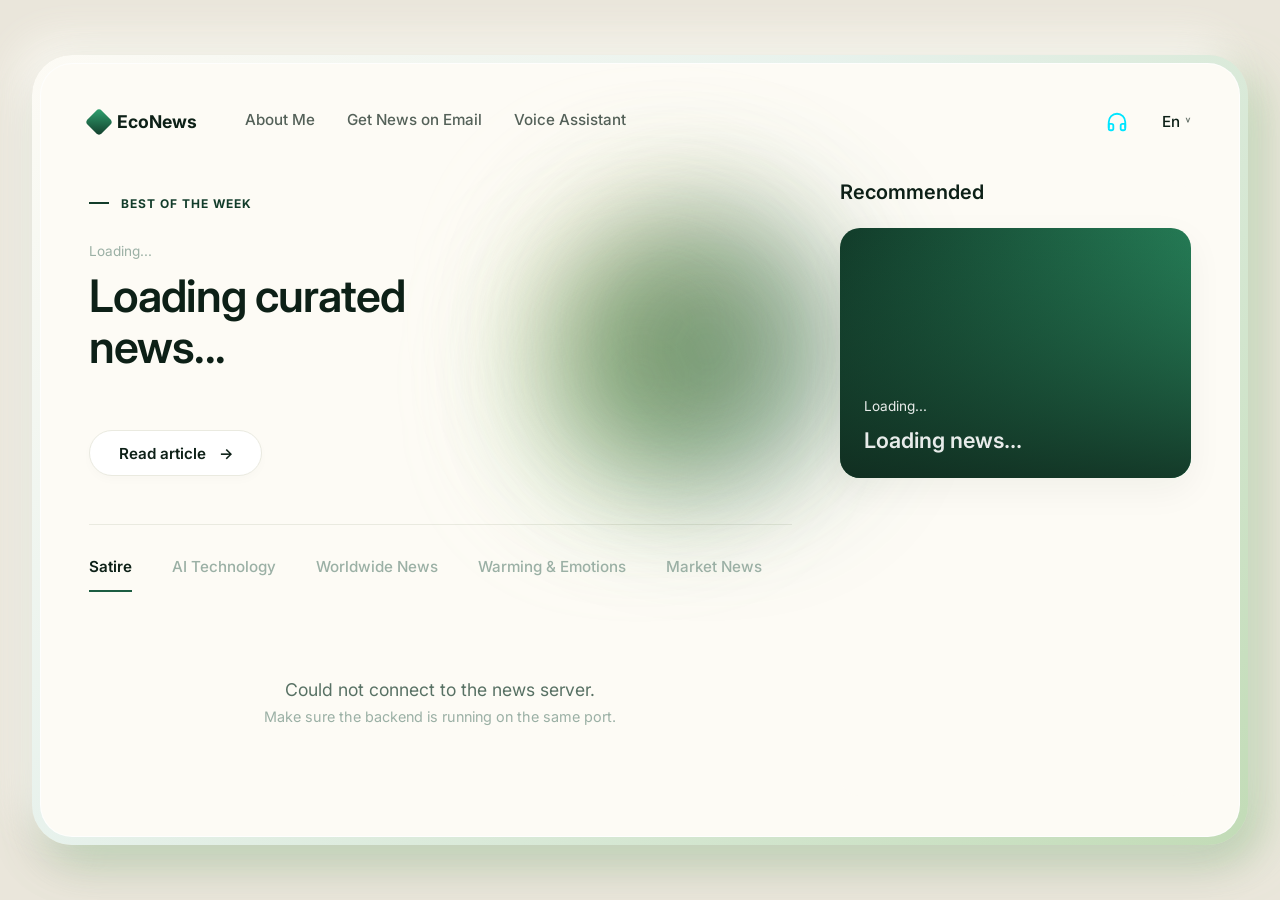
==== frontend/index.html @ ef5df572 "feat: connect all systems — 15 categorized news, audio, email, coffee toast, new nav (About Me / Get" ====
<!DOCTYPE html>
<html lang="en">

<head>
    <meta charset="UTF-8">
    <meta name="viewport" content="width=device-width, initial-scale=1.0">
    <title>EcoNews — AI-Curated Daily Digest</title>
    <meta name="description"
        content="EcoNews delivers AI-curated daily news across Satire, AI Technology, Worldwide, Warming & Emotions, and Market categories.">
    <link rel="preconnect" href="https://fonts.googleapis.com">
    <link rel="preconnect" href="https://fonts.gstatic.com" crossorigin>
    <link href="https://fonts.googleapis.com/css2?family=Inter:wght@300;400;500;600;700&display=swap" rel="stylesheet">
    <link rel="stylesheet" href="style.css">
</head>

<body>
    <div class="app-wrapper">
        <div class="app-container">
            <!-- Top Navigation -->
            <header class="top-nav">
                <div class="nav-left">
                    <div class="logo">
                        <span class="logo-icon"></span>
                        <span class="logo-text">EcoNews</span>
                    </div>
                    <nav class="nav-links" id="nav-links">
                        <a href="https://mayank-goyal09.github.io/" target="_blank" id="nav-about">About Me</a>
                        <a href="#" id="nav-email">Get News on Email</a>
                        <a href="#" id="nav-voice">Voice Assistant</a>
                    </nav>
                </div>
                <div class="nav-right">
                    <!-- Audio Player -->
                    <div class="audio-player" id="audio-player" title="Listen to news audio">
                        <button class="audio-btn headphone-btn" id="audio-headphone-btn">
                            <svg viewBox="0 0 24 24" fill="none" stroke="currentColor" stroke-width="2"
                                stroke-linecap="round" stroke-linejoin="round">
                                <path d="M3 18v-6a9 9 0 0 1 18 0v6"></path>
                                <path
                                    d="M21 19a2 2 0 0 1-2 2h-1a2 2 0 0 1-2-2v-3a2 2 0 0 1 2-2h3zM3 19a2 2 0 0 0 2 2h1a2 2 0 0 0 2-2v-3a2 2 0 0 0-2-2H3z">
                                </path>
                            </svg>
                        </button>

                        <div class="audio-eq" id="audio-eq">
                            <div class="eq-bar bar-1"></div>
                            <div class="eq-bar bar-2"></div>
                            <div class="eq-bar bar-3"></div>
                            <div class="eq-bar bar-4"></div>
                            <div class="eq-bar bar-5"></div>
                        </div>

                        <button class="audio-btn stop-btn" id="audio-stop-btn" title="Stop audio">
                            <svg viewBox="0 0 24 24" fill="currentColor">
                                <rect x="6" y="6" width="12" height="12" rx="2" ry="2"></rect>
                            </svg>
                        </button>
                    </div>
                    <div class="language-selector">En <span class="chevron">˅</span></div>
                </div>
            </header>

            <!-- Main Content Grid -->
            <main class="main-grid">

                <!-- Left Column (Featured) -->
                <section class="featured-section">
                    <!-- Top content: Featured Headline + Abstract Graphic -->
                    <div class="featured-top-area">
                        <div class="featured-text">
                            <div class="badge">BEST OF THE WEEK</div>
                            <div class="meta" id="featured-meta">Loading...</div>
                            <h1 class="headline" id="featured-headline">
                                <a href="#" id="featured-link" target="_blank"
                                    style="color:inherit;text-decoration:none;">Loading curated news...</a>
                            </h1>
                            <div class="tags" id="featured-tags"></div>
                            <a href="#" id="featured-read-btn" target="_blank" class="read-btn">Read article <span
                                    class="arrow">→</span></a>
                        </div>

                        <!-- Abstract Image -->
                        <div class="abstract-graphic">
                            <div class="orb orb-1"></div>
                            <div class="orb orb-2"></div>
                            <div class="orb orb-3"></div>
                            <div class="glass-overlay"></div>
                        </div>
                    </div>

                    <!-- Category Tabs -->
                    <div class="category-tabs-container">
                        <div class="category-tabs" id="category-tabs">
                            <button class="tab-btn active" data-category="satire">Satire</button>
                            <button class="tab-btn" data-category="ai">AI Technology</button>
                            <button class="tab-btn" data-category="worldwide">Worldwide News</button>
                            <button class="tab-btn" data-category="warming">Warming & Emotions</button>
                            <button class="tab-btn" data-category="market">Market News</button>
                        </div>
                    </div>

                    <!-- Dynamic News Cards -->
                    <div class="featured-bottom-row" id="dynamic-cards-container">
                        <!-- Cards injected by JavaScript -->
                        <div class="loading-skeleton">
                            <div class="skeleton-card"></div>
                            <div class="skeleton-card"></div>
                            <div class="skeleton-card"></div>
                        </div>
                    </div>
                </section>

                <!-- Right Column (Sidebar) -->
                <aside class="sidebar-section">
                    <div class="sidebar-header">
                        <h2>Recommended</h2>
                    </div>

                    <!-- Main Recommended Article (dynamically filled) -->
                    <article class="featured-recommended" id="sidebar-featured">
                        <div class="mock-image gradient-bg-1">
                            <div class="mock-image-content">
                                <div class="meta text-white" id="sidebar-featured-meta">Loading...</div>
                                <h3 class="title text-white" id="sidebar-featured-title">Loading news...</h3>
                            </div>
                        </div>
                    </article>

                    <!-- Sidebar list items (dynamically filled) -->
                    <div class="recommended-list" id="sidebar-list">
                        <!-- Filled by JavaScript -->
                    </div>
                </aside>

            </main>
        </div>
    </div>

    <!-- Hidden Audio Element -->
    <audio id="hidden-audio" preload="none"></audio>

    <!-- Email Subscription Toast -->
    <div id="email-popup" class="toast-notification hidden">
        <button id="close-popup" class="toast-close-btn">&times;</button>
        <div class="toast-header">
            <div class="logo-icon toast-logo"></div>
        </div>
        <p class="toast-message">Miss this, and tomorrow starts without context.</p>
        <p class="toast-submessage">Get news everyday on your Inbox Black Hole!</p>
        <form id="subscribe-form" class="toast-form">
            <input type="email" id="subscribe-email" placeholder="Enter email address" required>
            <button type="submit" class="toast-subscribe-btn subscribe-btn">Subscribe</button>
        </form>
        <p class="toast-status" id="toast-status"></p>
    </div>

    <!-- ☕ Coffee Nudge Toast -->
    <div id="coffee-toast" class="coffee-toast hidden">
        <button class="coffee-toast-close" id="coffee-toast-close">✕</button>
        <div class="coffee-toast-icon">☕</div>
        <div class="coffee-toast-body">
            <p class="coffee-toast-title">Grab your coffee!</p>
            <p class="coffee-toast-sub">Sit back & let us read today's news to you.</p>
            <button class="coffee-toast-btn" id="coffee-listen-btn">▶ Listen Now</button>
        </div>
    </div>

    <script src="script.js"></script>
</body>

</html>
---- frontend/style.css ----
:root {
    /* Color Palette */
    --body-bg: #EAE6DB;
    --app-bg: #FDFBF5;

    --text-primary: #0D2017;
    --text-secondary: #587164;
    --text-light: #9BB0A5;

    --accent-dark: #123C2A;
    --accent-main: #1C5D42;
    --accent-light: #E7F3EE;
    --accent-vibrant: #31A572;

    /* Orb Colors */
    --orb-1: #1C5D42;
    --orb-2: #B1D7A7;
    --orb-3: #ECE4B3;

    /* UI Elements */
    --border-color: #EAEAE0;
    --shadow-soft: 0 12px 36px rgba(13, 32, 23, 0.05);
    --shadow-hover: 0 16px 48px rgba(13, 32, 23, 0.08);
    --radius-app: 32px;
    --radius-card: 20px;
    --radius-thumb: 16px;
    --radius-pill: 40px;

    --font-sans: 'Inter', -apple-system, BlinkMacSystemFont, "Segoe UI", Roboto, Helvetica, Arial, sans-serif;
}

* {
    margin: 0;
    padding: 0;
    box-sizing: border-box;
}

body {
    font-family: var(--font-sans);
    background-color: var(--body-bg);
    color: var(--text-primary);
    min-height: 100vh;
    display: flex;
    justify-content: center;
    align-items: center;
    padding: 2rem;
}

a {
    text-decoration: none;
    color: inherit;
    transition: all 0.2s ease;
}

/* App Container Wrapper */
.app-wrapper {
    width: 100%;
    max-width: 1440px;
    padding: 8px;
    border-radius: calc(var(--radius-app) + 8px);
    background: linear-gradient(135deg, rgba(253, 251, 245, 1) 0%, rgba(231, 243, 238, 0.9) 40%, rgba(177, 215, 167, 0.7) 100%);
    box-shadow:
        0 20px 50px rgba(13, 32, 23, 0.1),
        -15px -15px 40px rgba(253, 251, 245, 0.9),
        15px 15px 40px rgba(177, 215, 167, 0.6);
    display: flex;
}

/* App Container */
.app-container {
    background-color: var(--app-bg);
    border-radius: var(--radius-app);
    width: 100%;
    min-height: 85vh;
    padding: 2.5rem 3rem;
    display: flex;
    flex-direction: column;
    overflow: hidden;
    position: relative;
    border: 1px solid rgba(255, 255, 255, 0.8);
}

/* --- Top Navigation --- */
.top-nav {
    display: flex;
    justify-content: space-between;
    align-items: center;
    margin-bottom: 2.5rem;
    z-index: 10;
}

.nav-left {
    display: flex;
    align-items: center;
    gap: 3rem;
}

.logo {
    display: flex;
    align-items: center;
    gap: 0.5rem;
    font-weight: 700;
    font-size: 1.1rem;
    color: var(--text-primary);
}

.logo-icon {
    width: 20px;
    height: 20px;
    background: linear-gradient(135deg, var(--accent-vibrant), var(--accent-dark));
    border-radius: 4px;
    transform: rotate(45deg);
}

.nav-links {
    display: flex;
    gap: 2rem;
    font-size: 0.95rem;
    font-weight: 500;
}

.nav-links a {
    color: var(--text-primary);
    display: flex;
    align-items: center;
    gap: 0.3rem;
    opacity: 0.7;
    cursor: pointer;
    position: relative;
    padding-bottom: 4px;
}

.nav-links a::after {
    content: '';
    position: absolute;
    bottom: 0;
    left: 0;
    width: 0;
    height: 2px;
    background-color: var(--accent-main);
    transition: width 0.3s ease;
}

.nav-links a:hover,
.nav-links a.active {
    opacity: 1;
}

.nav-links a.active::after {
    width: 100%;
}

.nav-links a .plus {
    font-size: 0.8rem;
    opacity: 0.5;
}

.nav-right {
    display: flex;
    align-items: center;
    gap: 1.5rem;
}

/* --- Nav Audio Player --- */
.audio-player {
    display: flex;
    align-items: center;
    gap: 0.8rem;
    overflow: hidden;
    max-width: 38px;
    padding: 6px;
    border-radius: 20px;
    transition: max-width 0.6s cubic-bezier(0.175, 0.885, 0.32, 1.275), background-color 0.4s;
    background-color: transparent;
}

.audio-player.playing {
    max-width: 200px;
    background-color: rgba(49, 135, 72, 0.12);
}

.audio-btn {
    background: none;
    border: none;
    color: var(--text-primary);
    cursor: pointer;
    display: flex;
    align-items: center;
    justify-content: center;
    flex-shrink: 0;
    transition: transform 0.2s, color 0.2s;
    padding: 0;
}

.audio-btn svg {
    width: 22px;
    height: 22px;
    transition: fill 0.3s, fill-opacity 0.3s;
}

.audio-btn:hover {
    color: var(--accent-main);
}

.headphone-btn {
    animation: audio-pulse 3s infinite ease-in-out;
    color: #00e5ff;
}

.audio-player.playing .headphone-btn {
    animation: none;
    color: var(--text-primary);
}

.stop-btn {
    opacity: 0;
    transform: scale(0.5);
    transition: opacity 0.3s, transform 0.3s;
    transition-delay: 0s;
    color: #318748;
    padding-right: 4px;
}

.stop-btn svg {
    width: 20px;
    height: 20px;
}

.stop-btn:hover {
    color: var(--accent-main);
}

.audio-player.playing .stop-btn {
    opacity: 1;
    transform: scale(1);
    transition-delay: 0.4s;
}

/* EQ Vertical Bars */
.audio-eq {
    display: flex;
    gap: 4px;
    align-items: center;
    justify-content: center;
    height: 24px;
    opacity: 0;
    transform: translateX(10px);
    transition: opacity 0.3s, transform 0.3s;
    transition-delay: 0s;
}

.audio-player.playing .audio-eq {
    opacity: 1;
    transform: translateX(0);
    transition-delay: 0.2s;
}

.eq-bar {
    width: 4px;
    background-color: #00e5ff;
    border-radius: 4px;
    height: 4px;
}

/* EQ bounce animations */
@keyframes eq-bounce-1 {

    0%,
    100% {
        height: 6px;
    }

    50% {
        height: 16px;
    }
}

@keyframes eq-bounce-2 {

    0%,
    100% {
        height: 10px;
    }

    50% {
        height: 22px;
    }
}

@keyframes eq-bounce-3 {

    0%,
    100% {
        height: 14px;
    }

    50% {
        height: 26px;
    }
}

@keyframes eq-bounce-4 {

    0%,
    100% {
        height: 8px;
    }

    50% {
        height: 20px;
    }
}

@keyframes eq-bounce-5 {

    0%,
    100% {
        height: 6px;
    }

    50% {
        height: 14px;
    }
}

.audio-player.playing .bar-1 {
    animation: eq-bounce-1 0.7s infinite alternate ease-in-out;
}

.audio-player.playing .bar-2 {
    animation: eq-bounce-2 0.95s infinite alternate ease-in-out;
    animation-delay: 0.2s;
}

.audio-player.playing .bar-3 {
    animation: eq-bounce-3 0.8s infinite alternate ease-in-out;
    animation-delay: 0.4s;
}

.audio-player.playing .bar-4 {
    animation: eq-bounce-4 1.1s infinite alternate ease-in-out;
    animation-delay: 0.1s;
}

.audio-player.playing .bar-5 {
    animation: eq-bounce-5 0.85s infinite alternate ease-in-out;
    animation-delay: 0.3s;
}

@keyframes audio-pulse {

    0%,
    100% {
        transform: translateY(0) scale(1);
    }

    50% {
        transform: translateY(-3px) scale(1.15);
    }
}

.language-selector {
    font-weight: 500;
    font-size: 0.95rem;
    cursor: pointer;
    display: flex;
    align-items: center;
    gap: 0.3rem;
}

.language-selector .chevron {
    font-size: 0.8rem;
    opacity: 0.6;
}

.search-bar {
    position: relative;
    background-color: var(--body-bg);
    border-radius: var(--radius-pill);
    padding: 0.6rem 1.2rem;
    display: flex;
    align-items: center;
    width: 250px;
    transition: width 0.3s ease;
}

.search-bar:focus-within {
    width: 300px;
    background-color: #fff;
    box-shadow: 0 4px 12px rgba(0, 0, 0, 0.03);
}

.search-bar input {
    background: transparent;
    border: none;
    outline: none;
    font-family: inherit;
    font-size: 0.9rem;
    width: 100%;
    color: var(--text-primary);
}

.search-bar input::placeholder {
    color: var(--text-light);
}

.search-icon {
    width: 16px;
    height: 16px;
    color: var(--text-secondary);
    margin-left: 0.5rem;
}

/* --- Main Grid --- */
.main-grid {
    display: grid;
    grid-template-columns: 2fr 1fr;
    gap: 3rem;
    flex-grow: 1;
}

/* --- Left Column (Featured) --- */
.featured-section {
    display: flex;
    flex-direction: column;
    justify-content: space-between;
}

.featured-top-area {
    display: flex;
    flex-grow: 1;
    position: relative;
}

.featured-text {
    width: 60%;
    z-index: 2;
    padding-top: 1rem;
}

.badge {
    text-transform: uppercase;
    font-size: 0.75rem;
    font-weight: 700;
    letter-spacing: 1px;
    color: var(--accent-dark);
    margin-bottom: 2rem;
    display: flex;
    align-items: center;
}

.badge::before {
    content: '';
    display: inline-block;
    width: 20px;
    height: 2px;
    background-color: var(--accent-dark);
    margin-right: 0.75rem;
}

.meta {
    font-size: 0.85rem;
    color: var(--text-light);
    margin-bottom: 0.75rem;
}

.headline {
    font-size: 2.8rem;
    line-height: 1.15;
    font-weight: 600;
    letter-spacing: -0.02em;
    margin-bottom: 1.5rem;
    color: var(--text-primary);
    cursor: pointer;
    transition: color 0.3s ease;
}

.headline a {
    color: inherit;
    text-decoration: none;
}

.headline:hover {
    color: var(--accent-main);
}

.tags {
    display: flex;
    gap: 1rem;
    margin-bottom: 2rem;
}

.tags span {
    font-size: 0.85rem;
    color: var(--text-secondary);
    cursor: pointer;
}

.tags span:hover {
    color: var(--accent-main);
}

/* Pill Button */
.read-btn {
    background-color: #ffffff;
    border: 1px solid var(--border-color);
    padding: 0.8rem 1.8rem;
    border-radius: var(--radius-pill);
    font-family: inherit;
    font-weight: 600;
    font-size: 0.95rem;
    color: var(--text-primary);
    cursor: pointer;
    display: inline-flex;
    align-items: center;
    gap: 0.8rem;
    box-shadow: 0 4px 10px rgba(0, 0, 0, 0.02);
    transition: all 0.3s ease;
    text-decoration: none;
}

.read-btn:hover {
    box-shadow: 0 6px 15px rgba(0, 0, 0, 0.06);
    transform: translateY(-2px);
    border-color: var(--accent-light);
}

.read-btn .arrow {
    transition: transform 0.2s ease;
}

.read-btn:hover .arrow {
    transform: translateX(4px);
}

/* --- Abstract Graphic (The Orb) --- */
.abstract-graphic {
    width: 40%;
    position: relative;
    display: flex;
    justify-content: center;
    align-items: center;
}

.orb {
    border-radius: 50%;
    filter: blur(60px);
    position: absolute;
    opacity: 0.8;
    mix-blend-mode: multiply;
    animation: float 10s infinite ease-in-out alternate;
}

.orb-1 {
    width: 280px;
    height: 280px;
    background: rgba(28, 93, 66, 0.6);
    top: 10%;
    left: 20%;
    animation-delay: 0s;
}

.orb-2 {
    width: 220px;
    height: 220px;
    background: rgba(177, 215, 167, 0.7);
    top: 30%;
    right: 15%;
    animation-delay: -3s;
}

.orb-3 {
    width: 250px;
    height: 250px;
    background: rgba(236, 228, 179, 0.6);
    bottom: 10%;
    left: 10%;
    animation-delay: -6s;
}

.glass-overlay {
    position: absolute;
    inset: 0;
    pointer-events: none;
}

@keyframes float {
    0% {
        transform: translateY(0) scale(1);
    }

    100% {
        transform: translateY(-20px) scale(1.05);
    }
}

/* --- Category Tabs --- */
.category-tabs-container {
    margin-top: 3rem;
    border-top: 1px solid var(--border-color);
}

.category-tabs {
    display: flex;
    gap: 2.5rem;
    padding-top: 1.5rem;
}

.tab-btn {
    background: transparent;
    border: none;
    font-family: inherit;
    font-size: 0.95rem;
    color: var(--text-light);
    cursor: pointer;
    padding: 0.5rem 0;
    font-weight: 500;
    transition: all 0.3s ease;
    position: relative;
}

.tab-btn::after {
    content: '';
    position: absolute;
    bottom: -8px;
    left: 0;
    width: 0%;
    height: 2px;
    background-color: var(--accent-main);
    transition: width 0.3s ease;
}

.tab-btn:hover {
    color: var(--accent-main);
}

.tab-btn.active {
    color: var(--text-primary);
    font-weight: 600;
}

.tab-btn.active::after {
    width: 100%;
}

/* --- Bottom Left Row (Dynamic Cards) --- */
.featured-bottom-row {
    display: grid;
    grid-template-columns: repeat(3, 1fr);
    gap: 2rem;
    margin-top: 2rem;
    transition: opacity 0.4s ease;
    min-height: 180px;
}

.featured-bottom-row.fade-out {
    opacity: 0;
}

/* --- Mini Card (Dynamic) --- */
.mini-card {
    cursor: pointer;
    transition: all 0.3s ease;
    padding: 1.2rem;
    border-radius: var(--radius-card);
    background: var(--app-bg);
    border: 1px solid var(--border-color);
    position: relative;
    overflow: hidden;
}

.mini-card:hover {
    transform: translateY(-4px);
    box-shadow: var(--shadow-hover);
    border-color: var(--accent-light);
}

.mini-card .card-gradient-bar {
    position: absolute;
    top: 0;
    left: 0;
    right: 0;
    height: 4px;
    border-radius: var(--radius-card) var(--radius-card) 0 0;
}

.mini-card .title {
    font-size: 1rem;
    font-weight: 600;
    line-height: 1.4;
    color: var(--text-primary);
    margin-bottom: 0.5rem;
}

.mini-card .title a {
    color: inherit;
    text-decoration: none;
}

.mini-card .title a:hover {
    color: var(--accent-main);
}

.mini-card .card-why {
    font-size: 0.85rem;
    color: var(--text-secondary);
    line-height: 1.5;
    margin-bottom: 0.5rem;
    display: -webkit-box;
    -webkit-line-clamp: 2;
    line-clamp: 2;
    -webkit-box-orient: vertical;
    overflow: hidden;
}

.mini-card .card-tags {
    display: flex;
    flex-wrap: wrap;
    gap: 0.5rem;
}

.card-tag {
    font-size: 0.75rem;
    color: var(--accent-main);
    background: var(--accent-light);
    padding: 2px 8px;
    border-radius: var(--radius-pill);
    font-weight: 500;
}

/* Card enter animation */
@keyframes cardSlideUp {
    from {
        opacity: 0;
        transform: translateY(20px);
    }

    to {
        opacity: 1;
        transform: translateY(0);
    }
}

.card-enter {
    animation: cardSlideUp 0.5s ease forwards;
    opacity: 0;
}

/* --- Empty State --- */
.empty-state {
    grid-column: 1 / -1;
    display: flex;
    flex-direction: column;
    align-items: center;
    justify-content: center;
    padding: 3rem;
    text-align: center;
    color: var(--text-secondary);
}

.empty-state p {
    font-size: 1.1rem;
    margin-bottom: 0.5rem;
}

.empty-sub {
    font-size: 0.9rem !important;
    color: var(--text-light) !important;
}

/* --- Loading Skeleton --- */
.loading-skeleton {
    display: contents;
}

.skeleton-card {
    height: 150px;
    border-radius: var(--radius-card);
    background: linear-gradient(90deg, var(--border-color) 25%, #f5f5f0 37%, var(--border-color) 63%);
    background-size: 400% 100%;
    animation: skeleton-loading 1.4s ease infinite;
}

@keyframes skeleton-loading {
    0% {
        background-position: 100% 50%;
    }

    100% {
        background-position: 0 50%;
    }
}


/* --- Right Column (Sidebar) --- */
.sidebar-section {
    background-color: var(--app-bg);
    border-radius: var(--radius-card);
    display: flex;
    flex-direction: column;
}

.sidebar-header {
    display: flex;
    justify-content: space-between;
    align-items: center;
    margin-bottom: 1.5rem;
}

.sidebar-header h2 {
    font-size: 1.25rem;
    font-weight: 600;
}

.view-all {
    font-size: 0.9rem;
    font-weight: 500;
    color: var(--text-secondary);
    display: flex;
    align-items: center;
    gap: 0.3rem;
}

.view-all:hover {
    color: var(--accent-main);
}

/* Featured Recommended Article */
.featured-recommended {
    margin-bottom: 2rem;
    cursor: pointer;
    border-radius: var(--radius-card);
    overflow: hidden;
    position: relative;
    box-shadow: var(--shadow-soft);
    transition: transform 0.3s ease, box-shadow 0.3s ease;
}

.featured-recommended:hover {
    transform: translateY(-4px);
    box-shadow: var(--shadow-hover);
}

.mock-image {
    width: 100%;
    height: 250px;
    background-size: cover;
    background-position: center;
    display: flex;
    align-items: flex-end;
    padding: 1.5rem;
    position: relative;
}

.mock-image::before {
    content: '';
    position: absolute;
    inset: 0;
    background: linear-gradient(to top, rgba(13, 32, 23, 0.8) 0%, rgba(13, 32, 23, 0) 100%);
    z-index: 1;
}

.mock-image-content {
    position: relative;
    z-index: 2;
}

.text-white {
    color: rgba(255, 255, 255, 0.9) !important;
}

.mock-image-content .title {
    color: #ffffff;
    font-size: 1.35rem;
    font-weight: 600;
    line-height: 1.3;
}

/* Recommended List */
.recommended-list {
    display: flex;
    flex-direction: column;
    gap: 1.5rem;
}

.list-item {
    display: flex;
    align-items: center;
    cursor: pointer;
    transition: transform 0.3s ease;
    position: relative;
    padding: 0.5rem;
    margin: -0.5rem;
    border-radius: var(--radius-thumb);
    z-index: 1;
}

.list-item:hover {
    transform: translateX(5px);
}

.mock-thumb {
    width: 80px;
    height: 80px;
    border-radius: var(--radius-thumb);
    flex-shrink: 0;
    position: absolute;
    left: 0.5rem;
    top: 50%;
    transform: translateY(-50%);
    z-index: -1;
    transition: all 0.4s cubic-bezier(0.4, 0, 0.2, 1);
}

.list-item:hover .mock-thumb {
    width: calc(100% - 1rem);
    height: calc(100% - 1rem);
    box-shadow: 0 4px 15px rgba(28, 93, 66, 0.15);
}

.item-details {
    margin-left: calc(80px + 1.25rem);
    transition: color 0.4s ease;
    width: 100%;
}

.list-item .item-details .meta,
.list-item .item-details .title {
    transition: color 0.4s ease;
}

.list-item:hover .item-details .title {
    color: #ffffff;
}

.list-item:hover .item-details .meta {
    color: rgba(255, 255, 255, 0.85);
}

.item-details .title {
    font-size: 1rem;
    font-weight: 600;
    line-height: 1.4;
    color: var(--text-primary);
    overflow: hidden;
    display: -webkit-box;
    -webkit-line-clamp: 3;
    line-clamp: 3;
    -webkit-box-orient: vertical;
}

/* --- Gradient Backgrounds --- */
.gradient-bg-1 {
    background: linear-gradient(135deg, var(--accent-dark), var(--accent-vibrant));
}

.gradient-bg-2 {
    background: linear-gradient(135deg, #1C5D42, #E7F3EE);
}

.gradient-bg-3 {
    background: linear-gradient(135deg, #0f3d2a, #20875e);
}

.gradient-bg-4 {
    background: linear-gradient(135deg, #B1D7A7, #1C5D42);
}

.gradient-bg-5 {
    background: linear-gradient(135deg, #ECE4B3, #587164);
}

/* Responsive */
@media (max-width: 1200px) {
    .main-grid {
        grid-template-columns: 1fr;
    }

    .abstract-graphic {
        position: absolute;
        right: 0;
        top: 0;
        opacity: 0.2;
        z-index: 0;
        pointer-events: none;
    }

    .featured-text {
        width: 100%;
    }
}

@media (max-width: 768px) {
    body {
        padding: 0.5rem;
    }

    .app-container {
        padding: 1.5rem;
    }

    .top-nav {
        flex-direction: column;
        gap: 1rem;
    }

    .nav-left {
        flex-direction: column;
        gap: 1rem;
    }

    .nav-links {
        flex-wrap: wrap;
        gap: 0.75rem;
        font-size: 0.85rem;
    }

    .nav-right {
        flex-wrap: wrap;
        gap: 0.75rem;
    }

    .headline {
        font-size: 1.8rem;
    }

    .featured-bottom-row {
        grid-template-columns: 1fr;
    }

    .category-tabs {
        flex-wrap: wrap;
        gap: 1rem;
    }
}

/* --- Email Subscription Toast --- */
.toast-notification {
    position: fixed;
    top: 2rem;
    left: 2rem;
    background-color: var(--app-bg);
    padding: 1.5rem;
    border-radius: var(--radius-card);
    box-shadow: var(--shadow-hover);
    width: 320px;
    z-index: 1000;
    opacity: 1;
    transform: translateX(0);
    transition: all 0.4s cubic-bezier(0.175, 0.885, 0.32, 1.275);
    border: 1px solid rgba(255, 255, 255, 0.8);
}

.toast-notification.hidden {
    opacity: 0;
    transform: translateX(-120%);
    pointer-events: none;
}

.toast-close-btn {
    position: absolute;
    top: 1rem;
    right: 1rem;
    background: none;
    border: none;
    font-size: 1.2rem;
    cursor: pointer;
    color: var(--text-secondary);
    transition: color 0.2s;
    line-height: 1;
}

.toast-close-btn:hover {
    color: var(--accent-main);
}

.toast-header {
    display: flex;
    align-items: center;
    margin-bottom: 0.8rem;
}

.toast-logo {
    width: 24px;
    height: 24px;
    background: linear-gradient(135deg, var(--accent-vibrant), var(--accent-dark));
    border-radius: 6px;
    transform: rotate(45deg);
    margin: 4px;
}

.toast-message {
    color: var(--text-primary);
    font-size: 1.1rem;
    font-weight: 700;
    margin-bottom: 0.6rem;
    line-height: 1.3;
}

.toast-submessage {
    color: #318748;
    opacity: 0.85;
    font-size: 0.95rem;
    font-weight: 600;
    margin-bottom: 1.25rem;
    line-height: 1.4;
}

.toast-form {
    display: flex;
    flex-direction: column;
    gap: 0.8rem;
}

.toast-form input {
    padding: 0.8rem 1rem;
    border-radius: var(--radius-pill);
    border: 1px solid var(--border-color);
    background-color: var(--body-bg);
    font-family: inherit;
    font-size: 0.9rem;
    color: var(--text-primary);
    outline: none;
    transition: border-color 0.3s;
}

.toast-form input:focus {
    border-color: var(--accent-main);
}

.toast-subscribe-btn {
    padding: 0.8rem;
    border-radius: var(--radius-pill);
    border: none;
    background-color: var(--accent-dark);
    color: white;
    font-weight: 600;
    font-family: inherit;
    cursor: pointer;
    transition: background-color 0.3s;
}

.toast-subscribe-btn:hover {
    background-color: var(--accent-main);
}

.toast-subscribe-btn:disabled {
    opacity: 0.7;
    cursor: not-allowed;
}

.toast-status {
    font-size: 0.85rem;
    margin-top: 0.5rem;
    font-weight: 500;
    min-height: 1.2em;
}

/* ─── COFFEE NUDGE TOAST ─────────────────────────────────────────── */
.coffee-toast {
    position: fixed;
    bottom: 2rem;
    right: 2rem;
    background: linear-gradient(135deg, #1a1a1a 0%, #0D2017 100%);
    border: 1px solid rgba(49, 165, 114, 0.3);
    border-radius: 20px;
    padding: 1.4rem 1.6rem 1.4rem 1.2rem;
    display: flex;
    align-items: center;
    gap: 1rem;
    z-index: 2000;
    box-shadow:
        0 20px 60px rgba(0, 0, 0, 0.35),
        0 0 0 1px rgba(255, 255, 255, 0.05),
        0 0 30px rgba(49, 165, 114, 0.12);
    max-width: 320px;
    transform: translateY(120px);
    opacity: 0;
    transition: transform 0.5s cubic-bezier(0.175, 0.885, 0.32, 1.275),
        opacity 0.4s ease;
}

.coffee-toast.show {
    transform: translateY(0);
    opacity: 1;
}

.coffee-toast.hidden {
    pointer-events: none;
}

.coffee-toast-close {
    position: absolute;
    top: 0.7rem;
    right: 0.8rem;
    background: none;
    border: none;
    color: rgba(255, 255, 255, 0.4);
    font-size: 0.8rem;
    cursor: pointer;
    transition: color 0.2s;
    line-height: 1;
    padding: 2px;
}

.coffee-toast-close:hover {
    color: rgba(255, 255, 255, 0.9);
}

.coffee-toast-icon {
    font-size: 2.2rem;
    flex-shrink: 0;
    animation: coffee-steam 2.5s infinite ease-in-out;
    filter: drop-shadow(0 0 8px rgba(255, 180, 80, 0.5));
}

@keyframes coffee-steam {

    0%,
    100% {
        transform: rotate(-5deg) scale(1);
    }

    50% {
        transform: rotate(5deg) scale(1.1);
    }
}

.coffee-toast-body {
    display: flex;
    flex-direction: column;
    gap: 0.3rem;
}

.coffee-toast-title {
    font-size: 1rem;
    font-weight: 700;
    color: #ffffff;
    letter-spacing: -0.01em;
}

.coffee-toast-sub {
    font-size: 0.82rem;
    color: rgba(255, 255, 255, 0.6);
    line-height: 1.4;
}

.coffee-toast-btn {
    margin-top: 0.6rem;
    background: linear-gradient(135deg, #31A572, #1C5D42);
    border: none;
    border-radius: 30px;
    color: #fff;
    font-family: inherit;
    font-size: 0.85rem;
    font-weight: 600;
    padding: 0.5rem 1.1rem;
    cursor: pointer;
    align-self: flex-start;
    transition: transform 0.2s, box-shadow 0.2s;
    box-shadow: 0 4px 14px rgba(49, 165, 114, 0.35);
}

.coffee-toast-btn:hover {
    transform: translateY(-2px);
    box-shadow: 0 6px 18px rgba(49, 165, 114, 0.5);
}
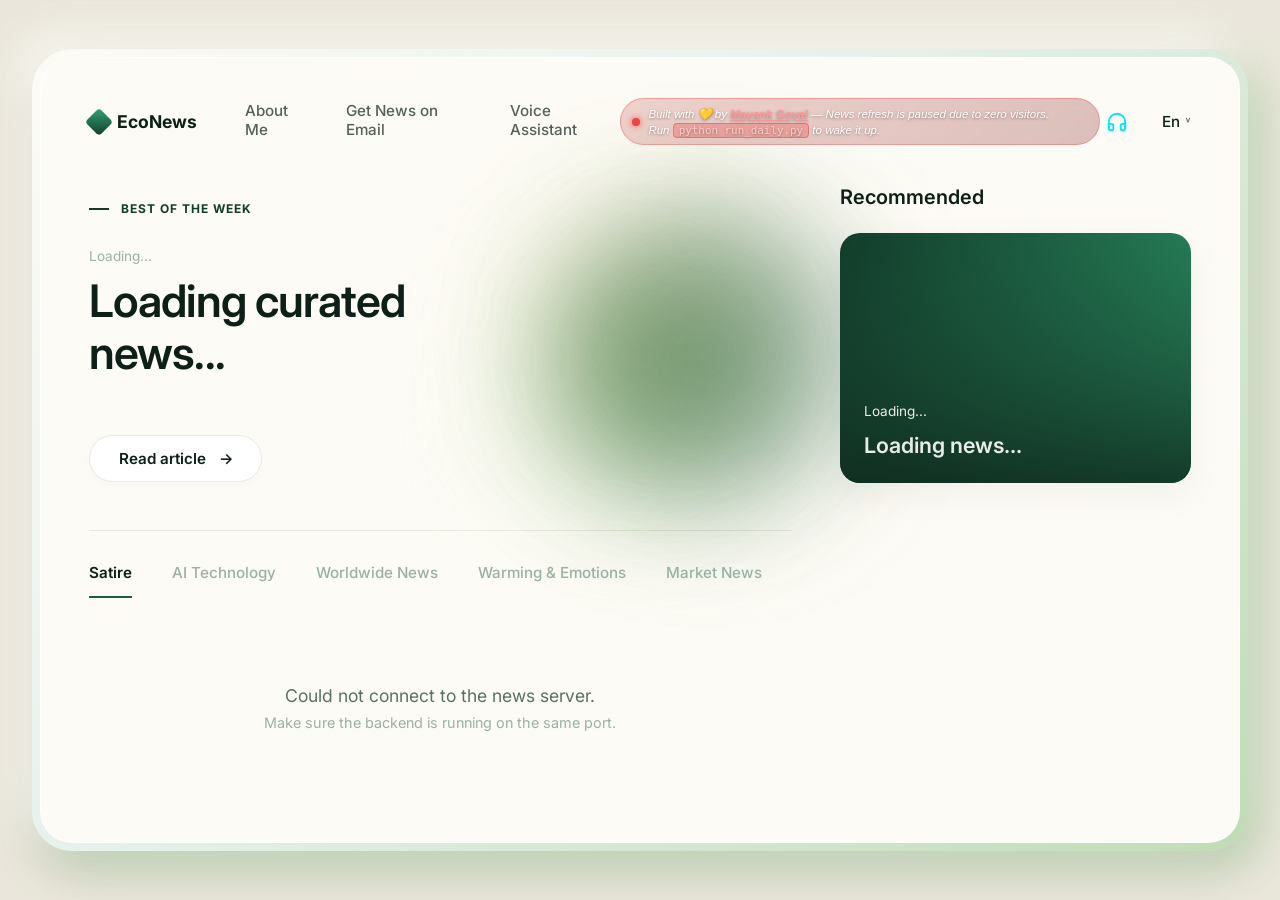
==== commit e322294e: "feat: add sad alert banner, fix font colors, coffee toast, new nav buttons" ====
--- a/frontend/index.html
+++ b/frontend/index.html
@@ -29,6 +29,19 @@
                         <a href="#" id="nav-voice">Voice Assistant</a>
                     </nav>
                 </div>
+
+                <!-- 😔 Sad Alert Banner -->
+                <div class="nav-alert" id="nav-alert">
+                    <span class="nav-alert-dot"></span>
+                    <span class="nav-alert-text">
+                        Built with 💛 by
+                        <a href="https://github.com/mayank-goyal09" target="_blank">Mayank Goyal</a>
+                        &mdash; News refresh is paused due to zero visitors. Run <code>python run_daily.py</code> to
+                        wake it up.
+                    </span>
+                    <button class="nav-alert-close" id="nav-alert-close">✕</button>
+                </div>
+
                 <div class="nav-right">
                     <!-- Audio Player -->
                     <div class="audio-player" id="audio-player" title="Listen to news audio">
--- a/frontend/style.css
+++ b/frontend/style.css
@@ -1264,4 +1264,113 @@
 .coffee-toast-btn:hover {
     transform: translateY(-2px);
     box-shadow: 0 6px 18px rgba(49, 165, 114, 0.5);
+}
+
+/* ─── NAV ALERT BANNER ───────────────────────────────────────────── */
+.nav-alert {
+    display: flex;
+    align-items: center;
+    gap: 0.55rem;
+    background: linear-gradient(135deg, rgba(180, 28, 28, 0.18), rgba(120, 10, 10, 0.25));
+    border: 1px solid rgba(239, 68, 68, 0.35);
+    border-radius: 30px;
+    padding: 0.4rem 0.9rem 0.4rem 0.65rem;
+    max-width: 480px;
+    position: relative;
+    backdrop-filter: blur(8px);
+    animation: alert-fade-in 0.8s ease forwards;
+    flex-shrink: 1;
+}
+
+@keyframes alert-fade-in {
+    from {
+        opacity: 0;
+        transform: translateY(-6px);
+    }
+
+    to {
+        opacity: 1;
+        transform: translateY(0);
+    }
+}
+
+.nav-alert-dot {
+    width: 8px;
+    height: 8px;
+    border-radius: 50%;
+    background: #ef4444;
+    flex-shrink: 0;
+    box-shadow: 0 0 6px #ef4444;
+    animation: dot-blink 1.6s infinite ease-in-out;
+}
+
+@keyframes dot-blink {
+
+    0%,
+    100% {
+        opacity: 1;
+        box-shadow: 0 0 6px #ef4444;
+    }
+
+    50% {
+        opacity: 0.3;
+        box-shadow: none;
+    }
+}
+
+.nav-alert-text {
+    font-size: 0.72rem;
+    color: #ffffff;
+    line-height: 1.4;
+    font-style: italic;
+    text-shadow: 0 1px 3px rgba(0, 0, 0, 0.4);
+}
+
+.nav-alert-text a {
+    color: #ff9999;
+    font-weight: 700;
+    text-decoration: underline;
+    text-underline-offset: 2px;
+    transition: color 0.2s;
+}
+
+.nav-alert-text a:hover {
+    color: #ffffff;
+}
+
+.nav-alert-text code {
+    background: rgba(239, 68, 68, 0.3);
+    border: 1px solid rgba(239, 68, 68, 0.5);
+    border-radius: 4px;
+    padding: 0 5px;
+    font-size: 0.68rem;
+    font-family: 'Fira Code', monospace;
+    color: #ffcccc;
+    font-style: normal;
+}
+
+.nav-alert-close {
+    background: none;
+    border: none;
+    color: rgba(255, 180, 180, 0.5);
+    font-size: 0.7rem;
+    cursor: pointer;
+    padding: 2px 4px;
+    margin-left: 0.2rem;
+    border-radius: 50%;
+    flex-shrink: 0;
+    transition: color 0.2s, background 0.2s;
+    line-height: 1;
+}
+
+.nav-alert-close:hover {
+    color: #fff;
+    background: rgba(239, 68, 68, 0.25);
+}
+
+.nav-alert.dismissed {
+    opacity: 0;
+    transform: scale(0.95);
+    pointer-events: none;
+    transition: opacity 0.3s ease, transform 0.3s ease;
 }
